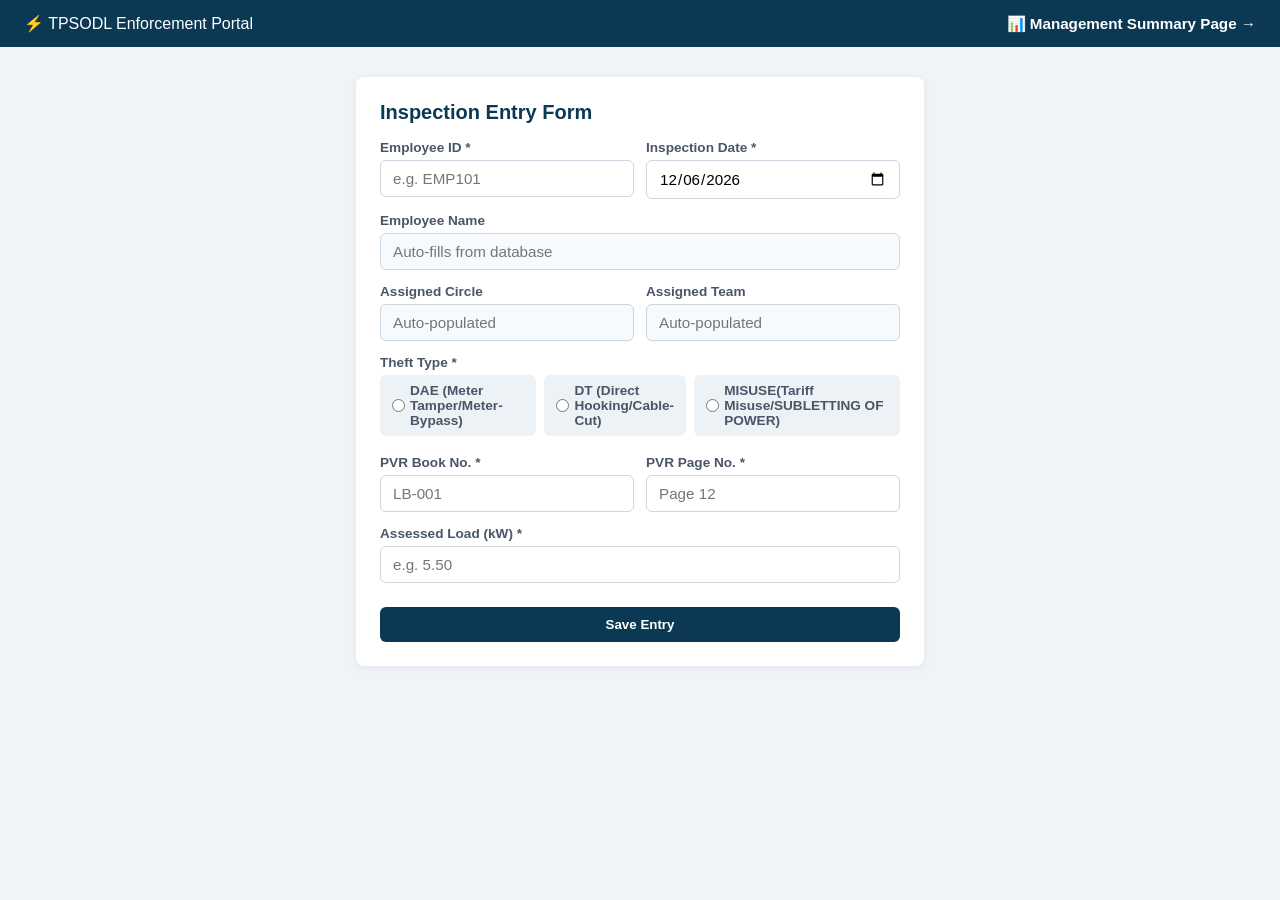
==== static/index.html @ f005598d "Initial commit: Vigilance load tracking system" ====
<!DOCTYPE html>
<html lang="en">
<head>
    <meta charset="UTF-8">
    <meta name="viewport" content="width=device-width, initial-scale=1.0">
    <title>Load Book Inspection Entry</title>
    <link rel="stylesheet" href="/static/style.css">
</head>
<body>
    <div class="nav-bar">
        <span>⚡ TPSODL Enforcement Portal</span>
        <a href="/summary" class="nav-link">📊 Management Summary Page →</a>
    </div>

    <div class="container container-sm">
        <section class="card">
            <h2>Inspection Entry Form</h2>
            <form id="inspectionForm">
                
                <div class="form-row">
                    <div class="form-group flex-1">
                        <label for="empId">Employee ID *</label>
                        <div class="input-with-status">
                            <input type="text" id="empId" placeholder="e.g. EMP101" required autocomplete="off">
                            <span id="lookupStatus" class="status-indicator"></span>
                        </div>
                    </div>
                    <div class="form-group flex-1">
                        <label for="inspectionDate">Inspection Date *</label>
                        <input type="date" id="inspectionDate" required>
                    </div>
                </div>

                <div class="form-group">
                    <label for="empName">Employee Name</label>
                    <input type="text" id="empName" readonly placeholder="Auto-fills from database">
                </div>

                <div class="form-row">
                    <div class="form-group flex-1">
                        <label for="circle">Assigned Circle</label>
                        <input type="text" id="circle" readonly placeholder="Auto-populated">
                    </div>
                    <div class="form-group flex-1">
                        <label for="team">Assigned Team</label>
                        <input type="text" id="team" readonly placeholder="Auto-populated">
                    </div>
                </div>

                <div class="form-group">
                    <label>Theft Type *</label>
                    <div class="radio-options">
                        <label class="radio-label">
                            <input type="radio" name="theftType" value="DAE" required>
                            <span>DAE (Meter Tamper/Meter-Bypass)</span>
                        </label>
                        <label class="radio-label">
                            <input type="radio" name="theftType" value="DT">
                            <span>DT (Direct Hooking/Cable-Cut)</span>
                        </label>
                        <label class="radio-label">
                            <input type="radio" name="theftType" value="MISUSE">
                            <span>MISUSE(Tariff Misuse/SUBLETTING OF POWER)</span>
                        </label>
                    </div>
                </div>

                <div class="form-row">
                    <div class="form-group flex-1">
                        <label for="loadBookNo">PVR Book No. *</label>
                        <input type="text" id="loadBookNo" placeholder="LB-001" required>
                    </div>
                    <div class="form-group flex-1">
                        <label for="pageNo">PVR Page No. *</label>
                        <input type="text" id="pageNo" placeholder="Page 12" required>
                    </div>
                </div>

                <div class="form-group">
                    <label for="assessedLoad">Assessed Load (kW) *</label>
                    <input type="number" id="assessedLoad" step="0.01" min="0.01" placeholder="e.g. 5.50" required>
                </div>

                <button type="submit" id="submitBtn">Save Entry</button>
                <div id="alertBox" class="alert hidden"></div>
            </form>
        </section>
    </div>

    <script src="/static/app.js"></script>
</body>
</html>
---- static/style.css ----
* { box-sizing: border-box; margin: 0; padding: 0; font-family: -apple-system, BlinkMacSystemFont, "Segoe UI", Roboto, sans-serif; }
body { background-color: #f0f4f8; color: #1a202c; padding-bottom: 40px; }

.nav-bar { background: #0b3954; color: #fff; padding: 14px 24px; display: flex; justify-content: space-between; align-items: center; }
.nav-link { color: #fff; text-decoration: none; font-weight: bold; font-size: 0.95rem; }
.nav-link:hover { text-decoration: underline; }

.container { max-width: 1100px; margin: 30px auto; padding: 0 16px; }
.container-sm { max-width: 600px; }

.card { background: #fff; border-radius: 8px; padding: 24px; box-shadow: 0 2px 8px rgba(0,0,0,0.06); margin-bottom: 20px; }
.card h2 { margin-bottom: 16px; color: #0b3954; font-size: 1.25rem; }

.form-group { margin-bottom: 14px; }
.form-row { display: flex; gap: 12px; }
.flex-1 { flex: 1; }

label { display: block; font-size: 0.85rem; font-weight: 600; margin-bottom: 5px; color: #4a5568; }
input[type="text"], input[type="number"], input[type="date"] {
    width: 100%; padding: 9px 12px; border: 1px solid #cbd5e0; border-radius: 6px; font-size: 0.95rem; outline: none;
}
input[readonly] { background-color: #f7fafc; color: #718096; }

.input-with-status { position: relative; }
.status-indicator { position: absolute; right: 10px; top: 50%; transform: translateY(-50%); font-size: 0.85rem; }

.radio-options { display: flex; gap: 8px; }
.radio-label { display: flex; align-items: center; gap: 5px; background: #edf2f7; padding: 8px 12px; border-radius: 6px; font-size: 0.85rem; cursor: pointer; }

button { cursor: pointer; border-radius: 6px; font-weight: 600; border: none; padding: 10px 16px; }
#submitBtn { width: 100%; background: #0b3954; color: white; margin-top: 10px; }
.btn-secondary { background: #087e8b; color: white; }
.btn-ghost { background: #e2e8f0; color: #4a5568; }
.btn-email { background: #2f855a; color: white; }

.filter-bar { display: flex; justify-content: space-between; align-items: center; flex-wrap: wrap; gap: 12px; }
.filter-inputs { display: flex; align-items: flex-end; gap: 10px; flex-wrap: wrap; }

.grid-layout { display: grid; grid-template-columns: 1fr 1fr; gap: 20px; }
@media (max-width: 800px) { .grid-layout { grid-template-columns: 1fr; } }

.table-container { overflow-x: auto; }
table { width: 100%; border-collapse: collapse; font-size: 0.9rem; }
th, td { padding: 10px; border: 1px solid #e2e8f0; text-align: left; }
th { background-color: #f7fafc; color: #4a5568; }

.alert { padding: 10px; border-radius: 6px; margin-top: 10px; font-size: 0.9rem; }
.alert.success { background: #c6f6d5; color: #22543d; }
.alert.error { background: #fed7d7; color: #742a2a; }
.hidden { display: none; }
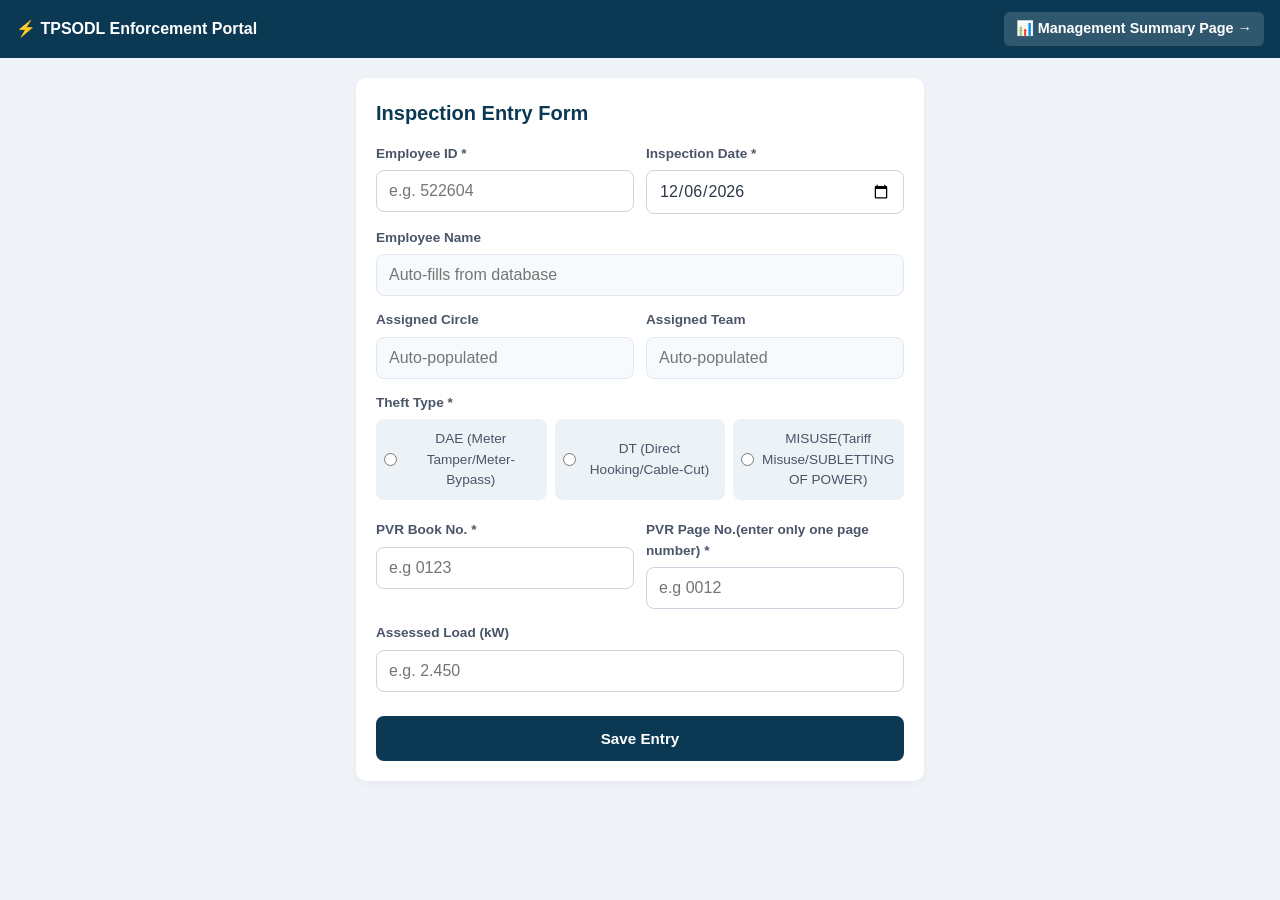
==== commit 2aa3365e: "update stype and admin" ====
--- a/static/index.html
+++ b/static/index.html
@@ -1,11 +1,13 @@
 <!DOCTYPE html>
 <html lang="en">
+
 <head>
     <meta charset="UTF-8">
     <meta name="viewport" content="width=device-width, initial-scale=1.0">
     <title>Load Book Inspection Entry</title>
     <link rel="stylesheet" href="/static/style.css">
 </head>
+
 <body>
     <div class="nav-bar">
         <span>⚡ TPSODL Enforcement Portal</span>
@@ -16,12 +18,12 @@
         <section class="card">
             <h2>Inspection Entry Form</h2>
             <form id="inspectionForm">
-                
+
                 <div class="form-row">
                     <div class="form-group flex-1">
                         <label for="empId">Employee ID *</label>
                         <div class="input-with-status">
-                            <input type="text" id="empId" placeholder="e.g. EMP101" required autocomplete="off">
+                            <input type="text" id="empId" placeholder="e.g. 522604" required autocomplete="off">
                             <span id="lookupStatus" class="status-indicator"></span>
                         </div>
                     </div>
@@ -68,17 +70,19 @@
                 <div class="form-row">
                     <div class="form-group flex-1">
                         <label for="loadBookNo">PVR Book No. *</label>
-                        <input type="text" id="loadBookNo" placeholder="LB-001" required>
+                        <input type="text" id="loadBookNo" placeholder="e.g 0123" required>
                     </div>
                     <div class="form-group flex-1">
-                        <label for="pageNo">PVR Page No. *</label>
-                        <input type="text" id="pageNo" placeholder="Page 12" required>
+                        <label for="pageNo">PVR Page No.(enter only one page number) *</label>
+                        <input type="text" id="pageNo" placeholder="e.g 0012" required>
                     </div>
                 </div>
 
+                <!-- Inside static/index.html: Update the Assessed Load form-group -->
                 <div class="form-group">
-                    <label for="assessedLoad">Assessed Load (kW) *</label>
-                    <input type="number" id="assessedLoad" step="0.01" min="0.01" placeholder="e.g. 5.50" required>
+                    <label for="assessedLoad">Assessed Load (kW)</label>
+                    <input type="number" id="assessedLoad" step="0.01" min="0.01" max="100.00" placeholder="e.g. 2.450"
+                        required>
                 </div>
 
                 <button type="submit" id="submitBtn">Save Entry</button>
@@ -89,4 +93,5 @@
 
     <script src="/static/app.js"></script>
 </body>
+
 </html>
--- a/static/style.css
+++ b/static/style.css
@@ -1,50 +1,461 @@
-* { box-sizing: border-box; margin: 0; padding: 0; font-family: -apple-system, BlinkMacSystemFont, "Segoe UI", Roboto, sans-serif; }
-body { background-color: #f0f4f8; color: #1a202c; padding-bottom: 40px; }
-
-.nav-bar { background: #0b3954; color: #fff; padding: 14px 24px; display: flex; justify-content: space-between; align-items: center; }
-.nav-link { color: #fff; text-decoration: none; font-weight: bold; font-size: 0.95rem; }
-.nav-link:hover { text-decoration: underline; }
-
-.container { max-width: 1100px; margin: 30px auto; padding: 0 16px; }
-.container-sm { max-width: 600px; }
-
-.card { background: #fff; border-radius: 8px; padding: 24px; box-shadow: 0 2px 8px rgba(0,0,0,0.06); margin-bottom: 20px; }
-.card h2 { margin-bottom: 16px; color: #0b3954; font-size: 1.25rem; }
-
-.form-group { margin-bottom: 14px; }
-.form-row { display: flex; gap: 12px; }
-.flex-1 { flex: 1; }
-
-label { display: block; font-size: 0.85rem; font-weight: 600; margin-bottom: 5px; color: #4a5568; }
-input[type="text"], input[type="number"], input[type="date"] {
-    width: 100%; padding: 9px 12px; border: 1px solid #cbd5e0; border-radius: 6px; font-size: 0.95rem; outline: none;
-}
-input[readonly] { background-color: #f7fafc; color: #718096; }
-
-.input-with-status { position: relative; }
-.status-indicator { position: absolute; right: 10px; top: 50%; transform: translateY(-50%); font-size: 0.85rem; }
-
-.radio-options { display: flex; gap: 8px; }
-.radio-label { display: flex; align-items: center; gap: 5px; background: #edf2f7; padding: 8px 12px; border-radius: 6px; font-size: 0.85rem; cursor: pointer; }
-
-button { cursor: pointer; border-radius: 6px; font-weight: 600; border: none; padding: 10px 16px; }
-#submitBtn { width: 100%; background: #0b3954; color: white; margin-top: 10px; }
-.btn-secondary { background: #087e8b; color: white; }
-.btn-ghost { background: #e2e8f0; color: #4a5568; }
-.btn-email { background: #2f855a; color: white; }
-
-.filter-bar { display: flex; justify-content: space-between; align-items: center; flex-wrap: wrap; gap: 12px; }
-.filter-inputs { display: flex; align-items: flex-end; gap: 10px; flex-wrap: wrap; }
-
-.grid-layout { display: grid; grid-template-columns: 1fr 1fr; gap: 20px; }
-@media (max-width: 800px) { .grid-layout { grid-template-columns: 1fr; } }
-
-.table-container { overflow-x: auto; }
-table { width: 100%; border-collapse: collapse; font-size: 0.9rem; }
-th, td { padding: 10px; border: 1px solid #e2e8f0; text-align: left; }
-th { background-color: #f7fafc; color: #4a5568; }
-
-.alert { padding: 10px; border-radius: 6px; margin-top: 10px; font-size: 0.9rem; }
-.alert.success { background: #c6f6d5; color: #22543d; }
-.alert.error { background: #fed7d7; color: #742a2a; }
-.hidden { display: none; }+* {
+    box-sizing: border-box;
+    margin: 0;
+    padding: 0;
+    font-family: -apple-system, BlinkMacSystemFont, "Segoe UI", Roboto, Helvetica, Arial, sans-serif;
+    -webkit-tap-highlight-color: transparent;
+}
+
+body {
+    background-color: #f0f4f8;
+    color: #1a202c;
+    padding-bottom: 40px;
+    font-size: 15px;
+    line-height: 1.5;
+}
+
+/* --- Top Navigation Bar --- */
+.nav-bar {
+    background: #0b3954;
+    color: #ffffff;
+    padding: 12px 16px;
+    display: flex;
+    justify-content: space-between;
+    align-items: center;
+    gap: 12px;
+}
+
+.nav-bar span {
+    font-weight: 700;
+    font-size: 1rem;
+}
+
+.nav-link {
+    color: #ffffff;
+    text-decoration: none;
+    font-weight: 600;
+    font-size: 0.9rem;
+    background: rgba(255, 255, 255, 0.15);
+    padding: 6px 12px;
+    border-radius: 6px;
+    white-space: nowrap;
+}
+
+/* --- Main Layout Containers --- */
+.container {
+    width: 100%;
+    max-width: 1100px;
+    margin: 20px auto;
+    padding: 0 16px;
+}
+
+.container-sm {
+    max-width: 600px;
+}
+
+.card {
+    background: #ffffff;
+    border-radius: 10px;
+    padding: 20px;
+    box-shadow: 0 2px 10px rgba(0, 0, 0, 0.05);
+    margin-bottom: 20px;
+}
+
+.card h2 {
+    margin-bottom: 16px;
+    color: #0b3954;
+    font-size: 1.25rem;
+}
+
+/* --- Form Fields & Inputs --- */
+.form-group {
+    margin-bottom: 14px;
+}
+
+.form-row {
+    display: flex;
+    gap: 12px;
+}
+
+.flex-1 {
+    flex: 1;
+}
+
+label {
+    display: block;
+    font-size: 0.85rem;
+    font-weight: 600;
+    margin-bottom: 6px;
+    color: #4a5568;
+}
+
+/* 16px font-size prevents Safari on iOS from auto-zooming on focus */
+input[type="text"],
+input[type="number"],
+input[type="date"] {
+    width: 100%;
+    padding: 11px 12px;
+    border: 1px solid #cbd5e0;
+    border-radius: 8px;
+    font-size: 16px;
+    color: #2d3748;
+    background-color: #fff;
+    outline: none;
+    transition: border-color 0.2s, box-shadow 0.2s;
+}
+
+input:focus {
+    border-color: #087e8b;
+    box-shadow: 0 0 0 3px rgba(8, 126, 139, 0.15);
+}
+
+input[readonly] {
+    background-color: #f7fafc;
+    color: #718096;
+    border-color: #e2e8f0;
+}
+
+.input-with-status {
+    position: relative;
+}
+
+.status-indicator {
+    position: absolute;
+    right: 12px;
+    top: 50%;
+    transform: translateY(-50%);
+    font-size: 0.9rem;
+}
+
+/* --- Touch-Friendly Radio Buttons --- */
+.radio-options {
+    display: grid;
+    grid-template-columns: repeat(3, 1fr);
+    gap: 8px;
+}
+
+.radio-label {
+    display: flex;
+    align-items: center;
+    justify-content: center;
+    gap: 6px;
+    background: #edf2f7;
+    padding: 10px 8px;
+    border-radius: 8px;
+    font-size: 0.85rem;
+    cursor: pointer;
+    font-weight: 500;
+    text-align: center;
+    user-select: none;
+}
+
+.radio-label input[type="radio"] {
+    accent-color: #0b3954;
+}
+
+/* --- Buttons --- */
+button {
+    cursor: pointer;
+    border-radius: 8px;
+    font-weight: 600;
+    border: none;
+    padding: 12px 18px;
+    font-size: 0.95rem;
+    transition: background-color 0.2s;
+}
+
+#submitBtn {
+    width: 100%;
+    background: #0b3954;
+    color: white;
+    margin-top: 10px;
+    padding: 14px;
+}
+
+#submitBtn:active {
+    background: #062335;
+}
+
+.btn-secondary {
+    background: #087e8b;
+    color: white;
+}
+
+.btn-ghost {
+    background: #e2e8f0;
+    color: #4a5568;
+}
+
+.btn-email {
+    background: #2f855a;
+    color: white;
+}
+
+/* --- Summary Filter Bar --- */
+.filter-bar {
+    display: flex;
+    justify-content: space-between;
+    align-items: flex-end;
+    flex-wrap: wrap;
+    gap: 16px;
+}
+
+.filter-inputs {
+    display: flex;
+    align-items: flex-end;
+    gap: 10px;
+    flex-wrap: wrap;
+    width: 100%;
+}
+
+.filter-item {
+    flex: 1;
+    min-width: 140px;
+}
+
+/* --- Responsive Table Handling --- */
+.table-container {
+    width: 100%;
+    overflow-x: auto;
+    -webkit-overflow-scrolling: touch;
+}
+
+table {
+    width: 100%;
+    min-width: 480px;
+    /* Forces scroll container rather than squishing text */
+    border-collapse: collapse;
+    font-size: 0.9rem;
+}
+
+th,
+td {
+    padding: 10px 12px;
+    border: 1px solid #e2e8f0;
+    text-align: left;
+}
+
+th {
+    background-color: #f7fafc;
+    color: #4a5568;
+    white-space: nowrap;
+}
+
+.grid-layout {
+    display: grid;
+    grid-template-columns: 1fr 1fr;
+    gap: 20px;
+}
+
+/* --- Alerts --- */
+.alert {
+    padding: 12px 14px;
+    border-radius: 8px;
+    margin-top: 12px;
+    font-size: 0.9rem;
+}
+
+.alert.success {
+    background: #c6f6d5;
+    color: #22543d;
+}
+
+.alert.error {
+    background: #fed7d7;
+    color: #742a2a;
+}
+
+.hidden {
+    display: none;
+}
+
+
+/* ========================================================= */
+/* --- Mobile Viewport Breakpoint (Phones < 768px) --- */
+/* ========================================================= */
+@media (max-width: 768px) {
+    body {
+        padding-bottom: 24px;
+    }
+
+    .container {
+        margin: 12px auto;
+        padding: 0 12px;
+    }
+
+    .card {
+        padding: 16px;
+        border-radius: 8px;
+    }
+
+    /* Stack form row items into full-width vertical blocks */
+    .form-row {
+        flex-direction: column;
+        gap: 12px;
+    }
+
+    /* Stack radio choices for readable finger targets */
+    .radio-options {
+        grid-template-columns: 1fr;
+        gap: 8px;
+    }
+
+    .radio-label {
+        justify-content: flex-start;
+        padding: 12px 14px;
+    }
+
+    /* Stack summary grid */
+    .grid-layout {
+        grid-template-columns: 1fr;
+        gap: 16px;
+    }
+
+    /* Stack filter bar and make buttons full-width */
+    .filter-bar,
+    .filter-inputs {
+        flex-direction: column;
+        align-items: stretch;
+        gap: 10px;
+    }
+
+    .filter-item {
+        width: 100%;
+    }
+
+    .filter-inputs button,
+    #mailReportBtn {
+        width: 100%;
+        margin-top: 4px;
+    }
+
+    /* Header styling */
+    .nav-bar {
+        flex-direction: column;
+        align-items: flex-start;
+        gap: 8px;
+    }
+
+    .nav-link {
+        align-self: flex-start;
+    }
+}
+
+/* style for summery.html */
+.report-header-actions {
+    display: flex;
+    justify-content: space-between;
+    align-items: center;
+    flex-wrap: wrap;
+    gap: 10px;
+    margin-bottom: 12px;
+}
+
+.btn-group-download {
+    display: flex;
+    gap: 8px;
+    flex-wrap: wrap;
+}
+
+.btn-download-excel {
+    background-color: #2b6cb0;
+    color: #ffffff;
+    font-size: 0.85rem;
+    padding: 7px 12px;
+    border-radius: 6px;
+}
+
+.btn-download-png {
+    background-color: #4a5568;
+    color: #ffffff;
+    font-size: 0.85rem;
+    padding: 7px 12px;
+    border-radius: 6px;
+}
+
+.btn-download-raw {
+    background-color: #0b3954;
+    color: #ffffff;
+    font-size: 0.9rem;
+    padding: 10px 14px;
+    border-radius: 8px;
+}
+
+/* --- Capture Canvas Card Optimization for 70+ Records --- */
+.capture-card {
+    background: #ffffff;
+    padding: 16px 20px;
+    border-radius: 8px;
+    box-sizing: border-box;
+    width: 100%;
+}
+
+.report-title-banner {
+    border-bottom: 2px solid #0b3954;
+    padding-bottom: 6px;
+    margin-bottom: 10px;
+    display: flex;
+    justify-content: space-between;
+    align-items: flex-end;
+}
+
+.report-title-banner h3 {
+    font-size: 1.05rem;
+    color: #0b3954;
+    font-weight: 700;
+    margin: 0;
+}
+
+.report-title-banner span {
+    font-size: 0.8rem;
+    color: #718096;
+    font-weight: 600;
+}
+
+/* High-density, crystal clear export table */
+.export-table {
+    width: 100%;
+    border-collapse: collapse;
+    font-size: 0.82rem;
+    color: #1a202c;
+    line-height: 1.25;
+}
+
+.export-table th {
+    background-color: #ebf8ff;
+    color: #2b6cb0;
+    font-weight: 700;
+    padding: 6px 8px;
+    border: 1px solid #cbd5e0;
+    text-align: left;
+    white-space: nowrap;
+}
+
+.export-table td {
+    padding: 5px 8px;
+    border: 1px solid #e2e8f0;
+    white-space: nowrap;
+}
+
+.export-table tbody tr:nth-child(even) {
+    background-color: #f7fafc;
+}
+
+.export-table tfoot tr {
+    background-color: #edf2f7;
+    font-weight: 800;
+    border-top: 2px solid #a0aec0;
+}
+
+.export-table tfoot td {
+    padding: 7px 8px;
+    font-size: 0.88rem;
+}
+
+.text-right {
+    text-align: right !important;
+}
+
+.text-center {
+    text-align: center !important;
+}
